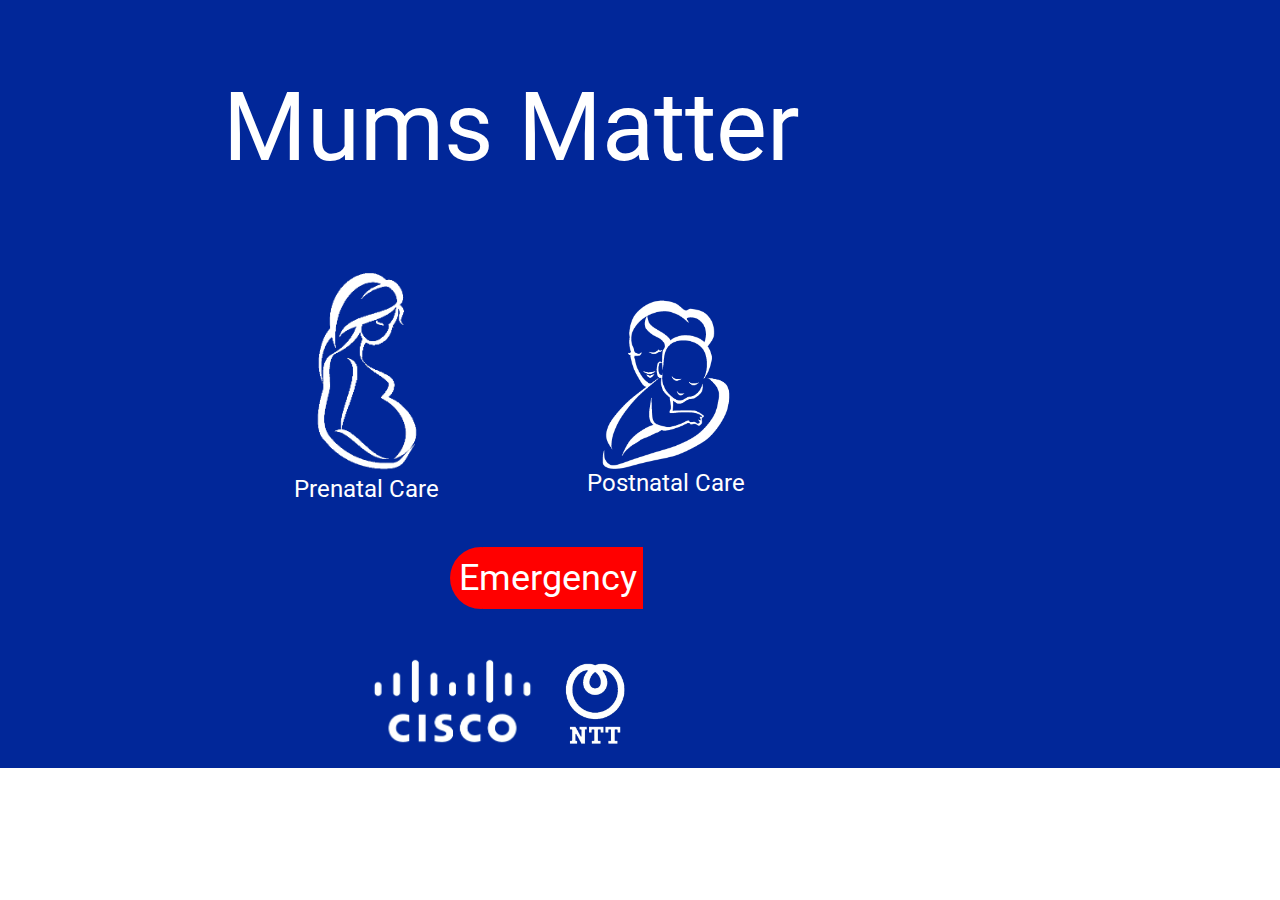
==== index.html @ 03f2baac "Initial commit" ====
<!DOCTYPE html><html><head><link href="https://fonts.googleapis.com/css?family=Roboto&display=swap" rel="stylesheet" /><link href="./css/main.css" rel="stylesheet" /><title>Document</title></head><body><div class="v4_0"><span class="v4_2">Mums Matter</span><div class="v4_23"></div><div class="v4_21"></div><div class="v4_6"></div><div class="v4_8"></div><span class="v4_146">Prenatal Care</span><span class="v4_147">Postnatal Care</span><div class="v8_0"></div><div class="v8_1"></div><div class="v5_3"></div><span class="v8_2">Emergency</span></div></body></html>
---- css/main.css ----
* {
  overflow-x: hidden;
  padding: 0px !important;
  margin: 0px !important;
}
.v4_0 {
  width: 100%;
  height: 768px;
  background: rgba(1,39,153,1);
  opacity: 1;
  position: absolute;
  top: 0px;
  left: 0px;
  overflow: hidden;
}
.v4_2 {
  width: 577px;
  color: rgba(255,255,255,1);
  position: absolute;
  top: 71px;
  left: 223px;
  font-family: Roboto;
  font-weight: Regular;
  font-size: 96px;
  opacity: 1;
  text-align: center;
}
.v4_23 {
  width: 162px;
  height: 205px;
  background: url("../images/v4_23.png");
  background-repeat: no-repeat;
  background-position: center center;
  background-size: cover;
  opacity: 1;
  position: absolute;
  top: 270px;
  left: 286px;
  overflow: hidden;
}
.v4_21 {
  width: 142px;
  height: 170px;
  background: url("../images/v4_21.png");
  background-repeat: no-repeat;
  background-position: center center;
  background-size: cover;
  opacity: 1;
  position: absolute;
  top: 299px;
  left: 595px;
  overflow: hidden;
}
.v4_6 {
  width: 77px;
  height: 91px;
  background: url("../images/v4_6.png");
  background-repeat: no-repeat;
  background-position: center center;
  background-size: cover;
  opacity: 1;
  position: absolute;
  top: 659px;
  left: 555px;
  overflow: hidden;
}
.v4_8 {
  width: 171px;
  height: 98px;
  background: url("../images/v4_8.png");
  background-repeat: no-repeat;
  background-position: center center;
  background-size: cover;
  opacity: 1;
  position: absolute;
  top: 652px;
  left: 367px;
  overflow: hidden;
}
.v4_146 {
  width: 145px;
  color: rgba(255,255,255,1);
  position: absolute;
  top: 475px;
  left: 294px;
  font-family: Roboto;
  font-weight: Regular;
  font-size: 24px;
  opacity: 1;
  text-align: center;
}
.v4_147 {
  width: 158px;
  color: rgba(255,255,255,1);
  position: absolute;
  top: 469px;
  left: 587px;
  font-family: Roboto;
  font-weight: Regular;
  font-size: 24px;
  opacity: 1;
  text-align: center;
}
.v8_0 {
  width: 129px;
  height: 62px;
  background: rgba(255,0,0,1);
  opacity: 1;
  position: absolute;
  top: 547px;
  left: 483px;
}
.v8_1 {
  width: 62px;
  height: 62px;
  background: rgba(255,0,0,1);
  opacity: 1;
  position: absolute;
  top: 547px;
  left: 581px;
}
.v5_3 {
  width: 62px;
  height: 62px;
  background: rgba(255,0,0,1);
  opacity: 1;
  position: absolute;
  top: 547px;
  left: 450px;
  border-radius: 50%;
}
.v8_2 {
  width: 179px;
  color: rgba(255,255,255,1);
  position: absolute;
  top: 557px;
  left: 458px;
  font-family: Roboto;
  font-weight: Regular;
  font-size: 36px;
  opacity: 1;
  text-align: center;
}
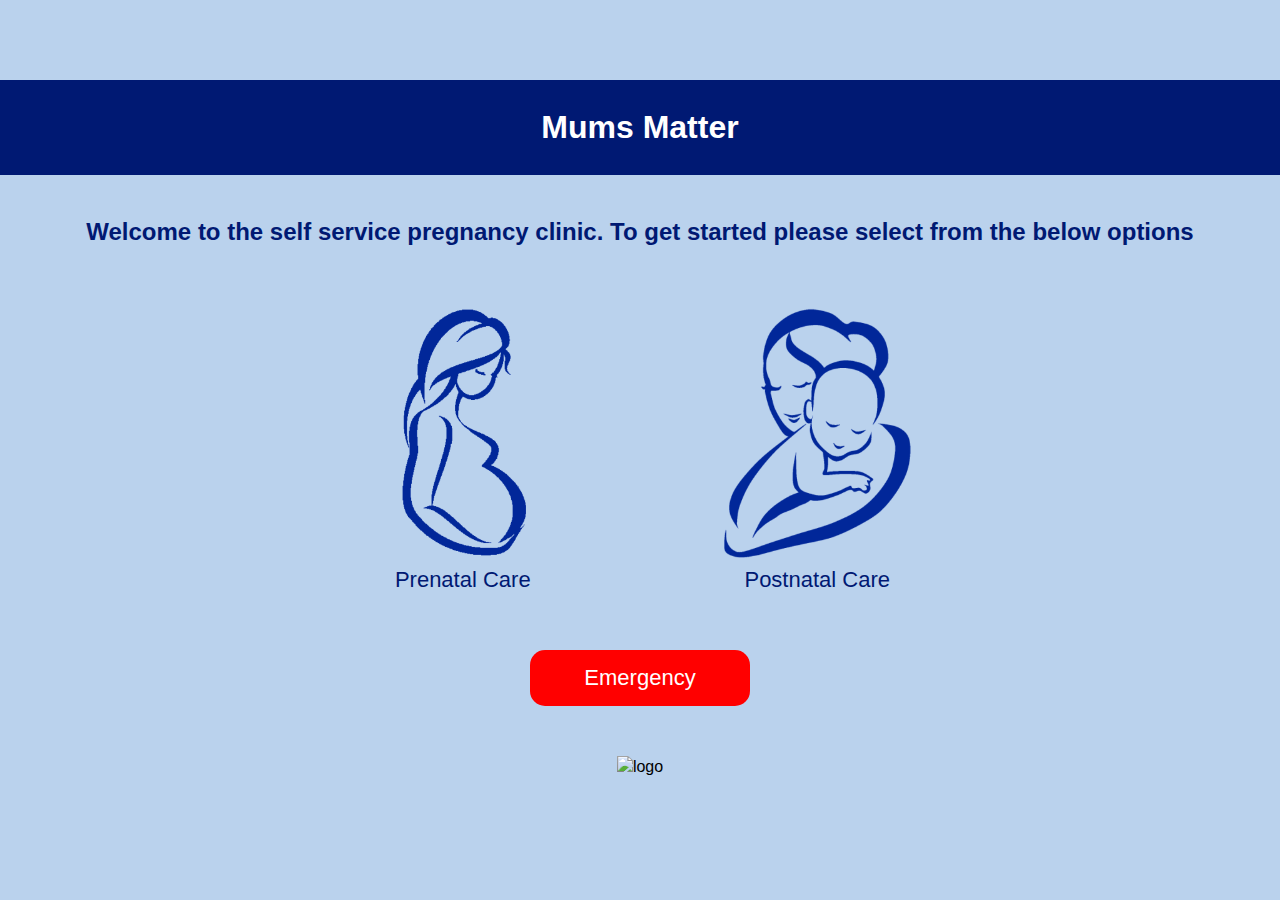
==== commit 235193d2: "Changed landing_page to index" ====
--- a/index.html
+++ b/index.html
@@ -1 +1,46 @@
-<!DOCTYPE html><html><head><link href="https://fonts.googleapis.com/css?family=Roboto&display=swap" rel="stylesheet" /><link href="./css/main.css" rel="stylesheet" /><title>Document</title></head><body><div class="v4_0"><span class="v4_2">Mums Matter</span><div class="v4_23"></div><div class="v4_21"></div><div class="v4_6"></div><div class="v4_8"></div><span class="v4_146">Prenatal Care</span><span class="v4_147">Postnatal Care</span><div class="v8_0"></div><div class="v8_1"></div><div class="v5_3"></div><span class="v8_2">Emergency</span></div></body></html>+<!DOCTYPE html>
+<html>
+  <head>
+    <title>Mums Matter: Home</title>
+    <link href="css/main.css" rel="stylesheet" />
+    <link rel="icon" type="image/png" href="images/UN_Badge.png" />
+    <script>
+      window.addEventListener("beforeunload", function () {
+        document.body.classList.add("animate-out");
+      });
+    </script>
+  </head>
+  <body class="animate-in">
+    <header>
+      <h1>Mums Matter</h1>
+    </header>
+
+    <h2>Welcome to the self service pregnancy clinic. To get started please select from the below options</h2>
+
+    <div class="selections">
+      <div class="containers">
+        <a href="prenatal_care.html">
+          <img src="images/Prenatal.png" alt="Prenatal Care" height="250" />
+          <p>Prenatal Care</p>
+        </a>
+      </div>
+      <div class="containers">
+        <a href="postnatal_care.html">
+          <img src="images/Postnatal.png" alt="Postnatal Care" height="250" />
+          <p>Postnatal Care</p>
+        </a>
+      </div>
+    </div>
+    <div class="emergency">
+        <a class="emergency" href="emergency.html">
+        <button>Emergency</button>
+        </a>
+    </div>
+
+    <div class="logos">
+      <img  src ="images/logos.png" alt="logo" height= "50"/>
+    </div>
+
+
+  </body>
+</html>
--- a/css/main.css
+++ b/css/main.css
@@ -1,143 +1,261 @@
-* {
-  overflow-x: hidden;
-  padding: 0px !important;
-  margin: 0px !important;
-}
-.v4_0 {
+header {
+  background-color: #001973;
+  margin: 0;
+}
+
+h1 {
+  text-align:center;
+  margin: auto;
+  width: 70%;
+  padding: 25px;
+  background-color: #001973;
+  color: white;
+}
+
+h2 {
+  padding: 20px;
+  color: #001973;
+}
+
+h3 {
+  font-size: 22px;
+  color: black
+}
+
+body {
+  margin-left: 0;
+  margin-top: 5em;
+  background-color: #bad2ed;
+  font-family: Arial, Helvetica, sans-serif;
   width: 100%;
-  height: 768px;
-  background: rgba(1,39,153,1);
-  opacity: 1;
-  position: absolute;
-  top: 0px;
-  left: 0px;
+  text-align: center;
+  line-height: 1.4;
+}
+
+.animate-in {
+  -webkit-animation: fadeIn .5s ease-in;
+  animation: fadeIn .5s ease-in;
+}
+
+.animate-out {
+  -webkit-transition: opacity .5s;
+  transition: opacity .5s;
+  opacity: 0;
+}
+
+@-webkit-keyframes fadeIn {
+  from { opacity: 0; }
+  to { opacity: 1; }
+}
+
+@keyframes fadeIn {
+  from { opacity: 0; }
+  to { opacity: 1; }
+}
+
+.selections {
+  margin: auto;
+  padding-top: 20px;
+}
+
+.content_selections {
+  margin: auto;
+  padding-top: 80px;
+}
+
+.containers {
+  display: inline-block;
+  padding-left: 50px;
+  padding-right: 50px;
+  color: #001973;
+  text-decoration: none;
+}
+
+.containers a:link, a:visited {
+  text-decoration: none;
+  color: #001973;
+}
+
+.containers a:hover {
+  text-decoration: underline;
+  color: #008770;
+  font-weight: bold;
+}
+
+.containers a:active {
+  font-style: italic;
+}
+
+p {
+  text-align: center;
+  font-size: 22px;
+  margin: auto;
+}
+
+.emergency {
+  margin-top: 30px;
+}
+
+.emergency button {
+  margin-top: 25px;
+  background-color:red;
+  text-align:center;
+  width: 10em;
+  padding: 15px 32px;
+  border-radius: 15px;
+  color: white;
+  font-size: 22px;
+  border: none;
+}
+
+button:hover {
+  font-weight: bold;
+  cursor: pointer;
+  box-shadow: 2px 2px 0 grey;
+  transition: box-shadow 0.2s, font-weight 0.2s;
+}
+
+button:focus {
+  outline: 0;
+}
+
+button:active {
+  font-style: italic;
+  box-shadow: none;
+}
+
+.cancel, button {
+  margin-top: 0px;
+  margin-right: 20px;
+  background-color: red;
+  text-align: center;
+  width: 15%;
+  padding: 15px 32px;
+  border-radius: 15px;
+  color: white;
+  font-size: 18px;
+  border: none;
+}
+
+.confirm, button {
+  background-color: green;
+  margin-left: 20px;
+}
+
+.additional_info p{
+  margin-top: 50px;
+  font-size:20px;
+}
+
+.additional_info ul{
+  margin-left: auto;
+  margin-right: auto;
+  display: inline-block;
+  color: red;
+  list-style-type: none;
+  text-align: center;
+  list-style-position: outside;
+}
+
+.help_link, a{
+  color: black;
+}
+
+.fancybox-custom .fancybox-bg {
+  background: #fcd4c9;
+  opacity: 1.0;
+}
+
+.accordion {
+  background:#008770;
+  width: 80%;
+  color:white;
+  cursor: pointer;
+  padding: 18px;
+  width: 80%;
+  border: none;
+  outline: none;
+  font-weight: bold;
+  text-transform: uppercase;
+  text-align: center;
+  font-size: 20px;
+  transition: 0.4s;
+}
+
+.accordion:hover {
+  color:#008770;
+  background:white;
+}
+
+.panel {
+  margin: auto;
+  width: 80%;
+  color:black;
+  background-color: #c7e8e6;
+  max-height: 0;
   overflow: hidden;
-}
-.v4_2 {
-  width: 577px;
-  color: rgba(255,255,255,1);
-  position: absolute;
-  top: 71px;
-  left: 223px;
-  font-family: Roboto;
-  font-weight: Regular;
-  font-size: 96px;
-  opacity: 1;
-  text-align: center;
-}
-.v4_23 {
-  width: 162px;
-  height: 205px;
-  background: url("../images/v4_23.png");
-  background-repeat: no-repeat;
-  background-position: center center;
-  background-size: cover;
-  opacity: 1;
-  position: absolute;
-  top: 270px;
-  left: 286px;
-  overflow: hidden;
-}
-.v4_21 {
-  width: 142px;
-  height: 170px;
-  background: url("../images/v4_21.png");
-  background-repeat: no-repeat;
-  background-position: center center;
-  background-size: cover;
-  opacity: 1;
-  position: absolute;
-  top: 299px;
-  left: 595px;
-  overflow: hidden;
-}
-.v4_6 {
-  width: 77px;
-  height: 91px;
-  background: url("../images/v4_6.png");
-  background-repeat: no-repeat;
-  background-position: center center;
-  background-size: cover;
-  opacity: 1;
-  position: absolute;
-  top: 659px;
-  left: 555px;
-  overflow: hidden;
-}
-.v4_8 {
-  width: 171px;
-  height: 98px;
-  background: url("../images/v4_8.png");
-  background-repeat: no-repeat;
-  background-position: center center;
-  background-size: cover;
-  opacity: 1;
-  position: absolute;
-  top: 652px;
-  left: 367px;
-  overflow: hidden;
-}
-.v4_146 {
-  width: 145px;
-  color: rgba(255,255,255,1);
-  position: absolute;
-  top: 475px;
-  left: 294px;
-  font-family: Roboto;
-  font-weight: Regular;
-  font-size: 24px;
-  opacity: 1;
-  text-align: center;
-}
-.v4_147 {
-  width: 158px;
-  color: rgba(255,255,255,1);
-  position: absolute;
-  top: 469px;
-  left: 587px;
-  font-family: Roboto;
-  font-weight: Regular;
-  font-size: 24px;
-  opacity: 1;
-  text-align: center;
-}
-.v8_0 {
-  width: 129px;
-  height: 62px;
-  background: rgba(255,0,0,1);
-  opacity: 1;
-  position: absolute;
-  top: 547px;
-  left: 483px;
-}
-.v8_1 {
-  width: 62px;
-  height: 62px;
-  background: rgba(255,0,0,1);
-  opacity: 1;
-  position: absolute;
-  top: 547px;
-  left: 581px;
-}
-.v5_3 {
-  width: 62px;
-  height: 62px;
-  background: rgba(255,0,0,1);
-  opacity: 1;
-  position: absolute;
-  top: 547px;
-  left: 450px;
-  border-radius: 50%;
-}
-.v8_2 {
-  width: 179px;
-  color: rgba(255,255,255,1);
-  position: absolute;
-  top: 557px;
-  left: 458px;
-  font-family: Roboto;
-  font-weight: Regular;
-  font-size: 36px;
-  opacity: 1;
-  text-align: center;
-}
+  transition: max-height 0.2s ease-out;
+}
+
+.sections {
+  margin-top: 30px;
+}
+
+label {
+  padding-top: 20px;
+  font-weight: bold;
+  font-size: 18px;
+  line-height: 2em;
+}
+
+input[type=text], input[type=number], select, ::placeholder{
+  padding-top: 5px;
+  padding-bottom: 5px;
+  width: 300px;
+  text-align: center;
+  text-align-last: center;
+  -ms-text-align-last: center;
+  -moz-text-align-last: center;
+}
+
+input[type=submit] {
+  margin-top: 25px;
+  background-color: #001973;
+  text-align:center;
+  width: 15%;
+  padding: 10px 30px;
+  border-radius: 15px;
+  color: white;
+  font-size: 20px;
+  border: none;
+}
+
+input[type=submit]:hover {
+  font-weight: bold;
+  cursor: pointer;
+  box-shadow: 2px 2px 0 grey;
+  transition: box-shadow 0.2s, font-weight 0.2s;
+}
+
+input[type=submit]:focus {
+  outline: 0;
+}
+
+input[type=submit]:active {
+  font-style: italic;
+  box-shadow: none;
+}
+
+.risk_report {
+  font-size: 50px;
+  font-weight: bold;
+}
+
+.risk_reason {
+  font-size: 20px;
+  color: black;
+}
+
+.logos{
+  padding-top: 50px;
+}
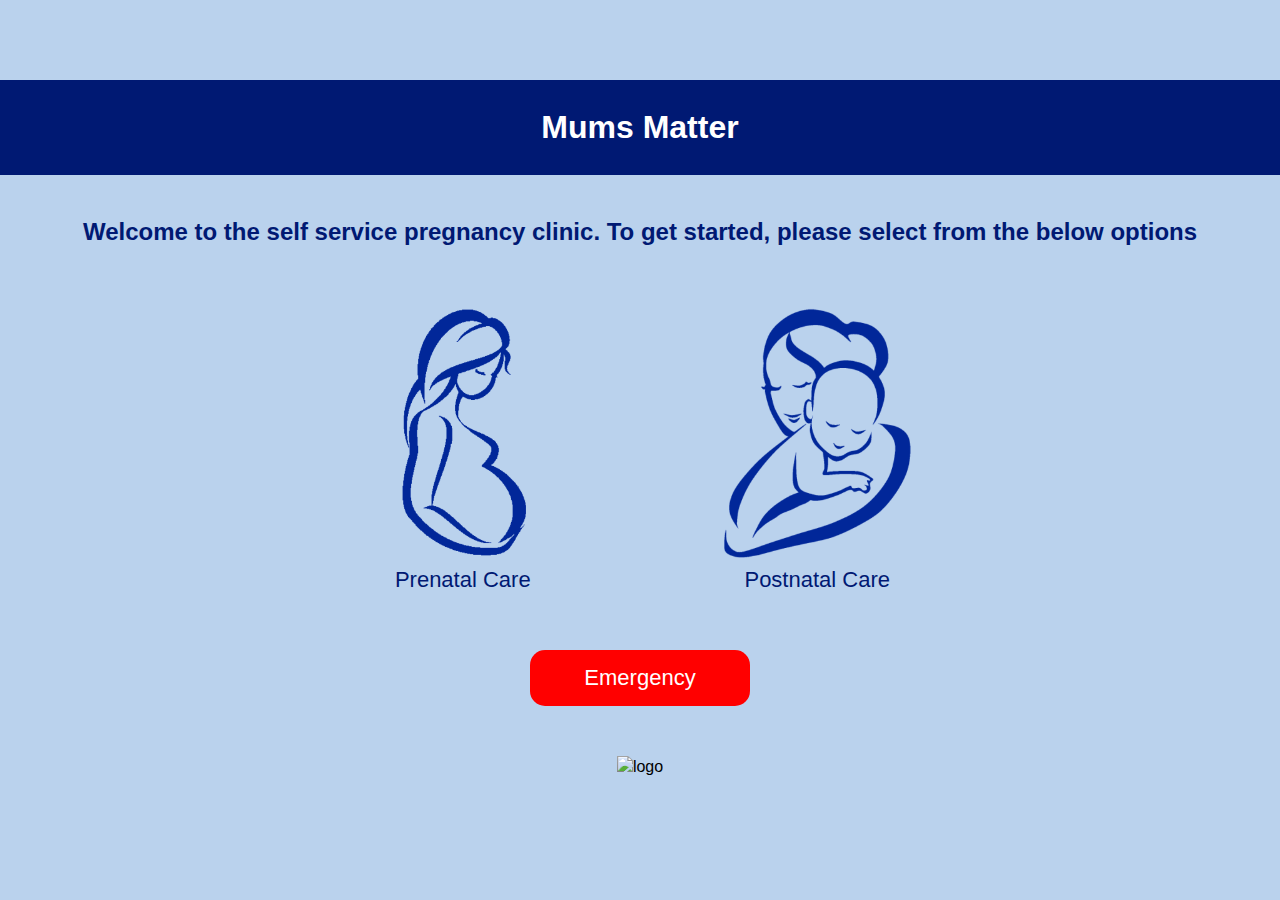
==== commit 44d75c05: "TEST" ====
--- a/index.html
+++ b/index.html
@@ -15,7 +15,7 @@
       <h1>Mums Matter</h1>
     </header>
 
-    <h2>Welcome to the self service pregnancy clinic. To get started please select from the below options</h2>
+    <h2>Welcome to the self service pregnancy clinic. To get started, please select from the below options</h2>
 
     <div class="selections">
       <div class="containers">
